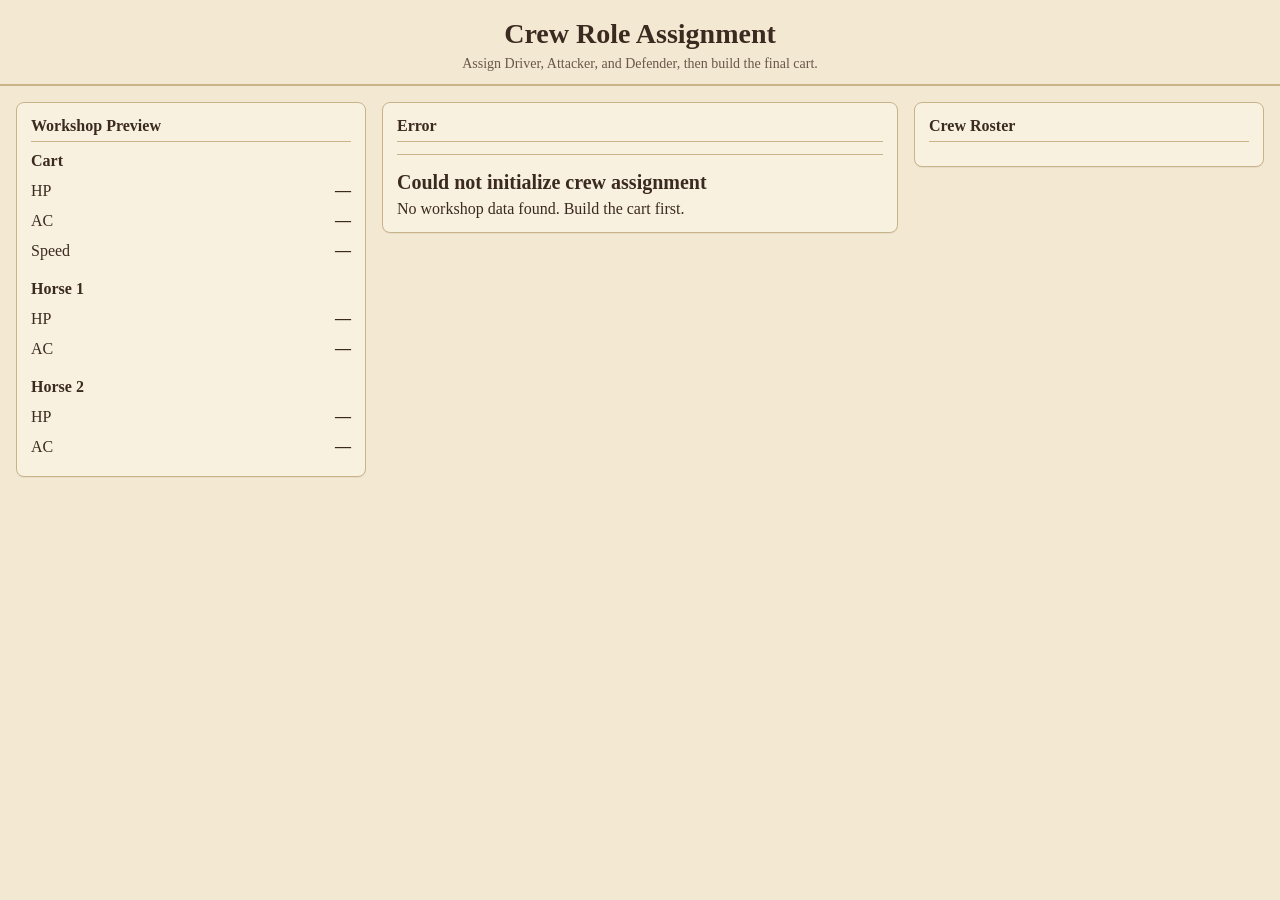
==== 2D racing cart game/crew-select.html @ d1b417c4 "opdnd" ====
<!DOCTYPE html>
<html lang="en">
<head>
  <meta charset="UTF-8" />
  <meta name="viewport" content="width=device-width, initial-scale=1"/>
  <title>Crew Role Assignment</title>
  <style>
    :root{
      --bg:#f3e8d2;
      --paper:#f8f1df;
      --ink:#3b2a1f;
      --gold:#8c6b2f;
      --border:#c9b48a;
      --muted:#6b5748;
    }
    body{
      margin:0;
      font-family: Georgia, serif;
      background: var(--bg);
      color: var(--ink);
    }
    header{
      text-align:center;
      padding:18px 12px 12px;
      border-bottom:2px solid var(--border);
    }
    header h1{
      margin:0;
      font-size:28px;
    }
    header .sub{
      margin-top:6px;
      color:var(--muted);
      font-size:14px;
    }
    .container{
      display:flex;
      gap:16px;
      padding:16px;
      align-items:flex-start;
    }
    .panel{
      background: var(--paper);
      border:1px solid var(--border);
      border-radius:8px;
      padding:14px;
      box-shadow: 0 1px 0 rgba(0,0,0,0.05);
    }
    .left{ flex: 0 0 320px; }
    .center{ flex: 1 1 auto; min-width: 420px; }
    .right{ flex: 0 0 320px; }

    .panel h3{
      margin:0 0 10px 0;
      padding-bottom:6px;
      border-bottom:1px solid var(--border);
      font-size:16px;
    }
    .stats .row{
      display:flex;
      justify-content:space-between;
      padding:6px 0;
      font-size:16px;
    }
    .stats .val{ font-weight:700; }

    .crew-grid{
      display:flex;
      flex-direction:column;
      gap:10px;
      max-height: calc(100vh - 220px);
      overflow:auto;
      padding-right:4px;
    }
    .crew-card{
      border:1px solid var(--border);
      border-radius:8px;
      padding:10px;
      background: rgba(255,255,255,0.18);
    }
    .crew-name{
      font-weight:700;
      margin-bottom:6px;
    }
    .crew-stats{
      font-size:12px;
      color:var(--muted);
      line-height:1.5;
      display:flex;
      flex-wrap:wrap;
      gap:10px;
      margin-bottom:10px;
    }
    .pill{
      border:1px solid var(--border);
      border-radius:999px;
      padding:2px 8px;
      background: rgba(255,255,255,0.25);
    }
    .role-buttons{
      display:flex;
      gap:8px;
      flex-wrap:wrap;
    }
    .role-chip{
      border:1px solid var(--border);
      background: transparent;
      color: var(--ink);
      border-radius:999px;
      padding:6px 10px;
      cursor:pointer;
    }
    .role-chip.active{
      background: var(--gold);
      color: white;
      border-color: var(--gold);
    }

    .assignments{
      display:grid;
      gap:10px;
    }
    .assignment-row{
      display:flex;
      justify-content:space-between;
      align-items:center;
      border-bottom:1px solid var(--border);
      padding:8px 0;
    }
    .muted{ color: var(--muted); }

    .actions{
      display:flex;
      gap:10px;
      flex-wrap:wrap;
      margin-top:14px;
      align-items:center;
    }
    button{
      border:none;
      border-radius:8px;
      padding:10px 14px;
      background: var(--gold);
      color: #fff;
      font-size:14px;
      cursor:pointer;
    }
    button.secondary{
      background: transparent;
      color: var(--ink);
      border:1px solid var(--border);
    }
    button:disabled{
      opacity:0.55;
      cursor:not-allowed;
    }

    .result{
      margin-top:12px;
      padding-top:10px;
      border-top:1px solid var(--border);
    }
    .result .big{
      font-size:20px;
      font-weight:800;
      margin:6px 0;
    }

    @media (max-width: 1050px){
      .container{ flex-direction:column; }
      .left,.right,.center{ flex: 1 1 auto; min-width: unset; }
      .crew-grid{ max-height: 320px; }
    }
  </style>
</head>
<body>
  <header>
    <h1>Crew Role Assignment</h1>
    <div class="sub">Assign Driver, Attacker, and Defender, then build the final cart.</div>
  </header>

  <div class="container">
    <div class="panel left">
      <h3>Workshop Preview</h3>
      <div class="stats">
        <div style="font-weight:700;margin:4px 0 6px;">Cart</div>
        <div class="row"><span>HP</span><span class="val" id="cartHP">—</span></div>
        <div class="row"><span>AC</span><span class="val" id="cartAC">—</span></div>
        <div class="row"><span>Speed</span><span class="val" id="cartSpeed">—</span></div>

        <div style="height:10px;"></div>

        <div style="font-weight:700;margin:4px 0 6px;">Horse 1</div>
        <div class="row"><span>HP</span><span class="val" id="horse1HP">—</span></div>
        <div class="row"><span>AC</span><span class="val" id="horse1AC">—</span></div>

        <div style="height:10px;"></div>

        <div style="font-weight:700;margin:4px 0 6px;">Horse 2</div>
        <div class="row"><span>HP</span><span class="val" id="horse2HP">—</span></div>
        <div class="row"><span>AC</span><span class="val" id="horse2AC">—</span></div>
      </div>
    </div>

    <div class="panel center">
      <h3>Role Assignment</h3>

      <div class="assignments" id="assignments">
        <div class="assignment-row"><span>Driver</span><strong id="driverName" class="muted">Unassigned</strong></div>
        <div class="assignment-row"><span>Attacker</span><strong id="attackerName" class="muted">Unassigned</strong></div>
        <div class="assignment-row"><span>Defender</span><strong id="defenderName" class="muted">Unassigned</strong></div>
      </div>

      <div class="actions">
        <button id="buildBtn" disabled>Create Final Cart</button>
        <button id="clearBtn" class="secondary">Clear Roles</button>
      </div>

      <div class="result" id="result"></div>
    </div>

    <div class="panel right">
      <h3>Crew Roster</h3>
      <div class="crew-grid" id="crewList"></div>
    </div>
  </div>

  <script type="module" src="./src/crew-select.js"></script>
</body>
</html>
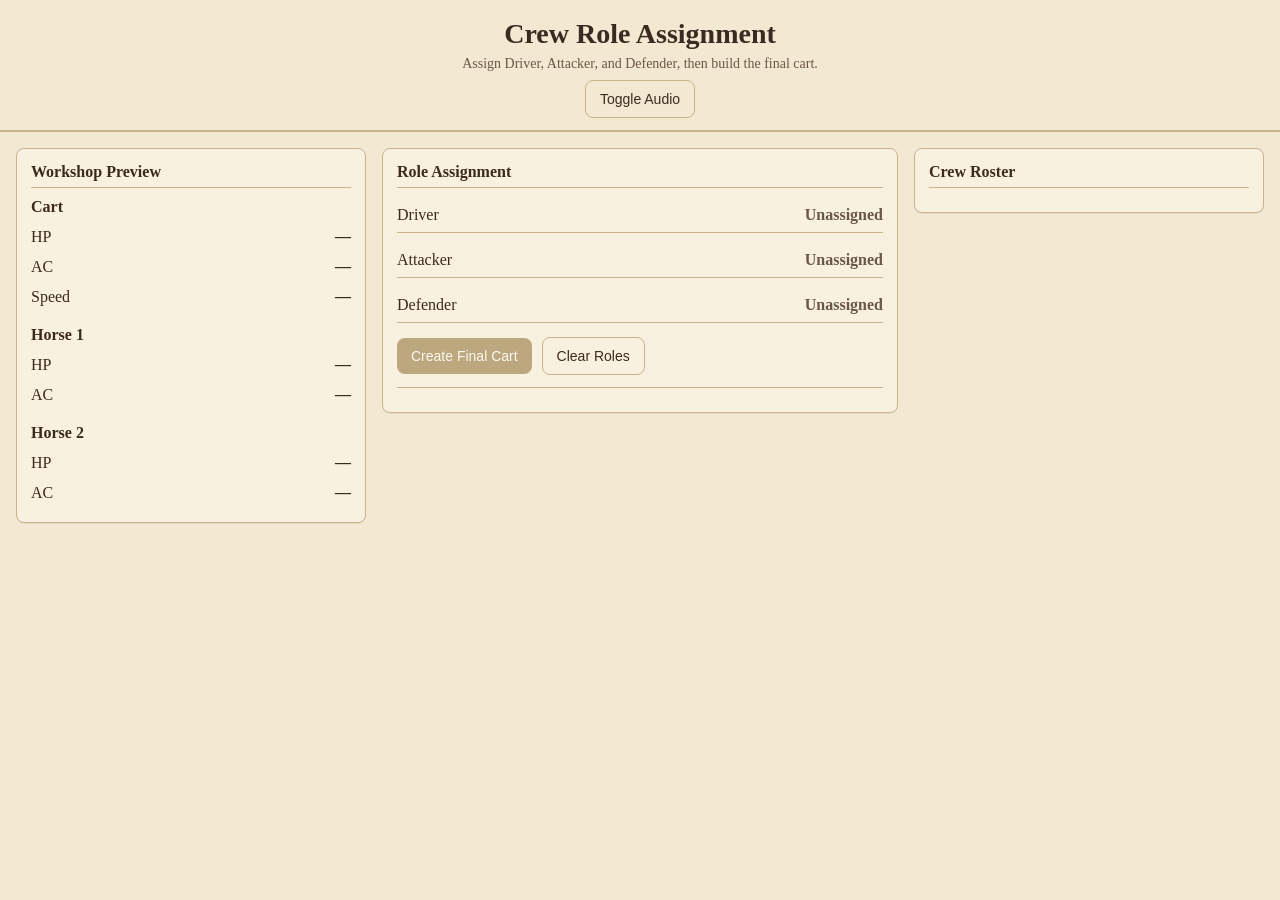
==== commit b2b7b237: "2D CartGame finished Cleaned up structure and finished game for Race Tracks" ====
--- a/2D racing cart game/crew-select.html
+++ b/2D racing cart game/crew-select.html
@@ -4,179 +4,13 @@
   <meta charset="UTF-8" />
   <meta name="viewport" content="width=device-width, initial-scale=1"/>
   <title>Crew Role Assignment</title>
-  <style>
-    :root{
-      --bg:#f3e8d2;
-      --paper:#f8f1df;
-      --ink:#3b2a1f;
-      --gold:#8c6b2f;
-      --border:#c9b48a;
-      --muted:#6b5748;
-    }
-    body{
-      margin:0;
-      font-family: Georgia, serif;
-      background: var(--bg);
-      color: var(--ink);
-    }
-    header{
-      text-align:center;
-      padding:18px 12px 12px;
-      border-bottom:2px solid var(--border);
-    }
-    header h1{
-      margin:0;
-      font-size:28px;
-    }
-    header .sub{
-      margin-top:6px;
-      color:var(--muted);
-      font-size:14px;
-    }
-    .container{
-      display:flex;
-      gap:16px;
-      padding:16px;
-      align-items:flex-start;
-    }
-    .panel{
-      background: var(--paper);
-      border:1px solid var(--border);
-      border-radius:8px;
-      padding:14px;
-      box-shadow: 0 1px 0 rgba(0,0,0,0.05);
-    }
-    .left{ flex: 0 0 320px; }
-    .center{ flex: 1 1 auto; min-width: 420px; }
-    .right{ flex: 0 0 320px; }
-
-    .panel h3{
-      margin:0 0 10px 0;
-      padding-bottom:6px;
-      border-bottom:1px solid var(--border);
-      font-size:16px;
-    }
-    .stats .row{
-      display:flex;
-      justify-content:space-between;
-      padding:6px 0;
-      font-size:16px;
-    }
-    .stats .val{ font-weight:700; }
-
-    .crew-grid{
-      display:flex;
-      flex-direction:column;
-      gap:10px;
-      max-height: calc(100vh - 220px);
-      overflow:auto;
-      padding-right:4px;
-    }
-    .crew-card{
-      border:1px solid var(--border);
-      border-radius:8px;
-      padding:10px;
-      background: rgba(255,255,255,0.18);
-    }
-    .crew-name{
-      font-weight:700;
-      margin-bottom:6px;
-    }
-    .crew-stats{
-      font-size:12px;
-      color:var(--muted);
-      line-height:1.5;
-      display:flex;
-      flex-wrap:wrap;
-      gap:10px;
-      margin-bottom:10px;
-    }
-    .pill{
-      border:1px solid var(--border);
-      border-radius:999px;
-      padding:2px 8px;
-      background: rgba(255,255,255,0.25);
-    }
-    .role-buttons{
-      display:flex;
-      gap:8px;
-      flex-wrap:wrap;
-    }
-    .role-chip{
-      border:1px solid var(--border);
-      background: transparent;
-      color: var(--ink);
-      border-radius:999px;
-      padding:6px 10px;
-      cursor:pointer;
-    }
-    .role-chip.active{
-      background: var(--gold);
-      color: white;
-      border-color: var(--gold);
-    }
-
-    .assignments{
-      display:grid;
-      gap:10px;
-    }
-    .assignment-row{
-      display:flex;
-      justify-content:space-between;
-      align-items:center;
-      border-bottom:1px solid var(--border);
-      padding:8px 0;
-    }
-    .muted{ color: var(--muted); }
-
-    .actions{
-      display:flex;
-      gap:10px;
-      flex-wrap:wrap;
-      margin-top:14px;
-      align-items:center;
-    }
-    button{
-      border:none;
-      border-radius:8px;
-      padding:10px 14px;
-      background: var(--gold);
-      color: #fff;
-      font-size:14px;
-      cursor:pointer;
-    }
-    button.secondary{
-      background: transparent;
-      color: var(--ink);
-      border:1px solid var(--border);
-    }
-    button:disabled{
-      opacity:0.55;
-      cursor:not-allowed;
-    }
-
-    .result{
-      margin-top:12px;
-      padding-top:10px;
-      border-top:1px solid var(--border);
-    }
-    .result .big{
-      font-size:20px;
-      font-weight:800;
-      margin:6px 0;
-    }
-
-    @media (max-width: 1050px){
-      .container{ flex-direction:column; }
-      .left,.right,.center{ flex: 1 1 auto; min-width: unset; }
-      .crew-grid{ max-height: 320px; }
-    }
-  </style>
+  <link rel="stylesheet" href="./html-css/crew-select.css"/>
 </head>
 <body>
   <header>
     <h1>Crew Role Assignment</h1>
     <div class="sub">Assign Driver, Attacker, and Defender, then build the final cart.</div>
+    <button id="muteToggle" class="secondary" style="margin-top:8px;">Toggle Audio</button>
   </header>
 
   <div class="container">
--- a/2D racing cart game/html-css/crew-select.css
+++ b/2D racing cart game/html-css/crew-select.css
@@ -0,0 +1,168 @@
+
+    :root{
+      --bg:#f3e8d2;
+      --paper:#f8f1df;
+      --ink:#3b2a1f;
+      --gold:#8c6b2f;
+      --border:#c9b48a;
+      --muted:#6b5748;
+    }
+    body{
+      margin:0;
+      font-family: Georgia, serif;
+      background: var(--bg);
+      color: var(--ink);
+    }
+    header{
+      text-align:center;
+      padding:18px 12px 12px;
+      border-bottom:2px solid var(--border);
+    }
+    header h1{
+      margin:0;
+      font-size:28px;
+    }
+    header .sub{
+      margin-top:6px;
+      color:var(--muted);
+      font-size:14px;
+    }
+    .container{
+      display:flex;
+      gap:16px;
+      padding:16px;
+      align-items:flex-start;
+    }
+    .panel{
+      background: var(--paper);
+      border:1px solid var(--border);
+      border-radius:8px;
+      padding:14px;
+      box-shadow: 0 1px 0 rgba(0,0,0,0.05);
+    }
+    .left{ flex: 0 0 320px; }
+    .center{ flex: 1 1 auto; min-width: 420px; }
+    .right{ flex: 0 0 320px; }
+
+    .panel h3{
+      margin:0 0 10px 0;
+      padding-bottom:6px;
+      border-bottom:1px solid var(--border);
+      font-size:16px;
+    }
+    .stats .row{
+      display:flex;
+      justify-content:space-between;
+      padding:6px 0;
+      font-size:16px;
+    }
+    .stats .val{ font-weight:700; }
+
+    .crew-grid{
+      display:flex;
+      flex-direction:column;
+      gap:10px;
+      max-height: calc(100vh - 220px);
+      overflow:auto;
+      padding-right:4px;
+    }
+    .crew-card{
+      border:1px solid var(--border);
+      border-radius:8px;
+      padding:10px;
+      background: rgba(255,255,255,0.18);
+    }
+    .crew-name{
+      font-weight:700;
+      margin-bottom:6px;
+    }
+    .crew-stats{
+      font-size:12px;
+      color:var(--muted);
+      line-height:1.5;
+      display:flex;
+      flex-wrap:wrap;
+      gap:10px;
+      margin-bottom:10px;
+    }
+    .pill{
+      border:1px solid var(--border);
+      border-radius:999px;
+      padding:2px 8px;
+      background: rgba(255,255,255,0.25);
+    }
+    .role-buttons{
+      display:flex;
+      gap:8px;
+      flex-wrap:wrap;
+    }
+    .role-chip{
+      border:1px solid var(--border);
+      background: transparent;
+      color: var(--ink);
+      border-radius:999px;
+      padding:6px 10px;
+      cursor:pointer;
+    }
+    .role-chip.active{
+      background: var(--gold);
+      color: white;
+      border-color: var(--gold);
+    }
+
+    .assignments{
+      display:grid;
+      gap:10px;
+    }
+    .assignment-row{
+      display:flex;
+      justify-content:space-between;
+      align-items:center;
+      border-bottom:1px solid var(--border);
+      padding:8px 0;
+    }
+    .muted{ color: var(--muted); }
+
+    .actions{
+      display:flex;
+      gap:10px;
+      flex-wrap:wrap;
+      margin-top:14px;
+      align-items:center;
+    }
+    button{
+      border:none;
+      border-radius:8px;
+      padding:10px 14px;
+      background: var(--gold);
+      color: #fff;
+      font-size:14px;
+      cursor:pointer;
+    }
+    button.secondary{
+      background: transparent;
+      color: var(--ink);
+      border:1px solid var(--border);
+    }
+    button:disabled{
+      opacity:0.55;
+      cursor:not-allowed;
+    }
+
+    .result{
+      margin-top:12px;
+      padding-top:10px;
+      border-top:1px solid var(--border);
+    }
+    .result .big{
+      font-size:20px;
+      font-weight:800;
+      margin:6px 0;
+    }
+
+    @media (max-width: 1050px){
+      .container{ flex-direction:column; }
+      .left,.right,.center{ flex: 1 1 auto; min-width: unset; }
+      .crew-grid{ max-height: 320px; }
+    }
+  
